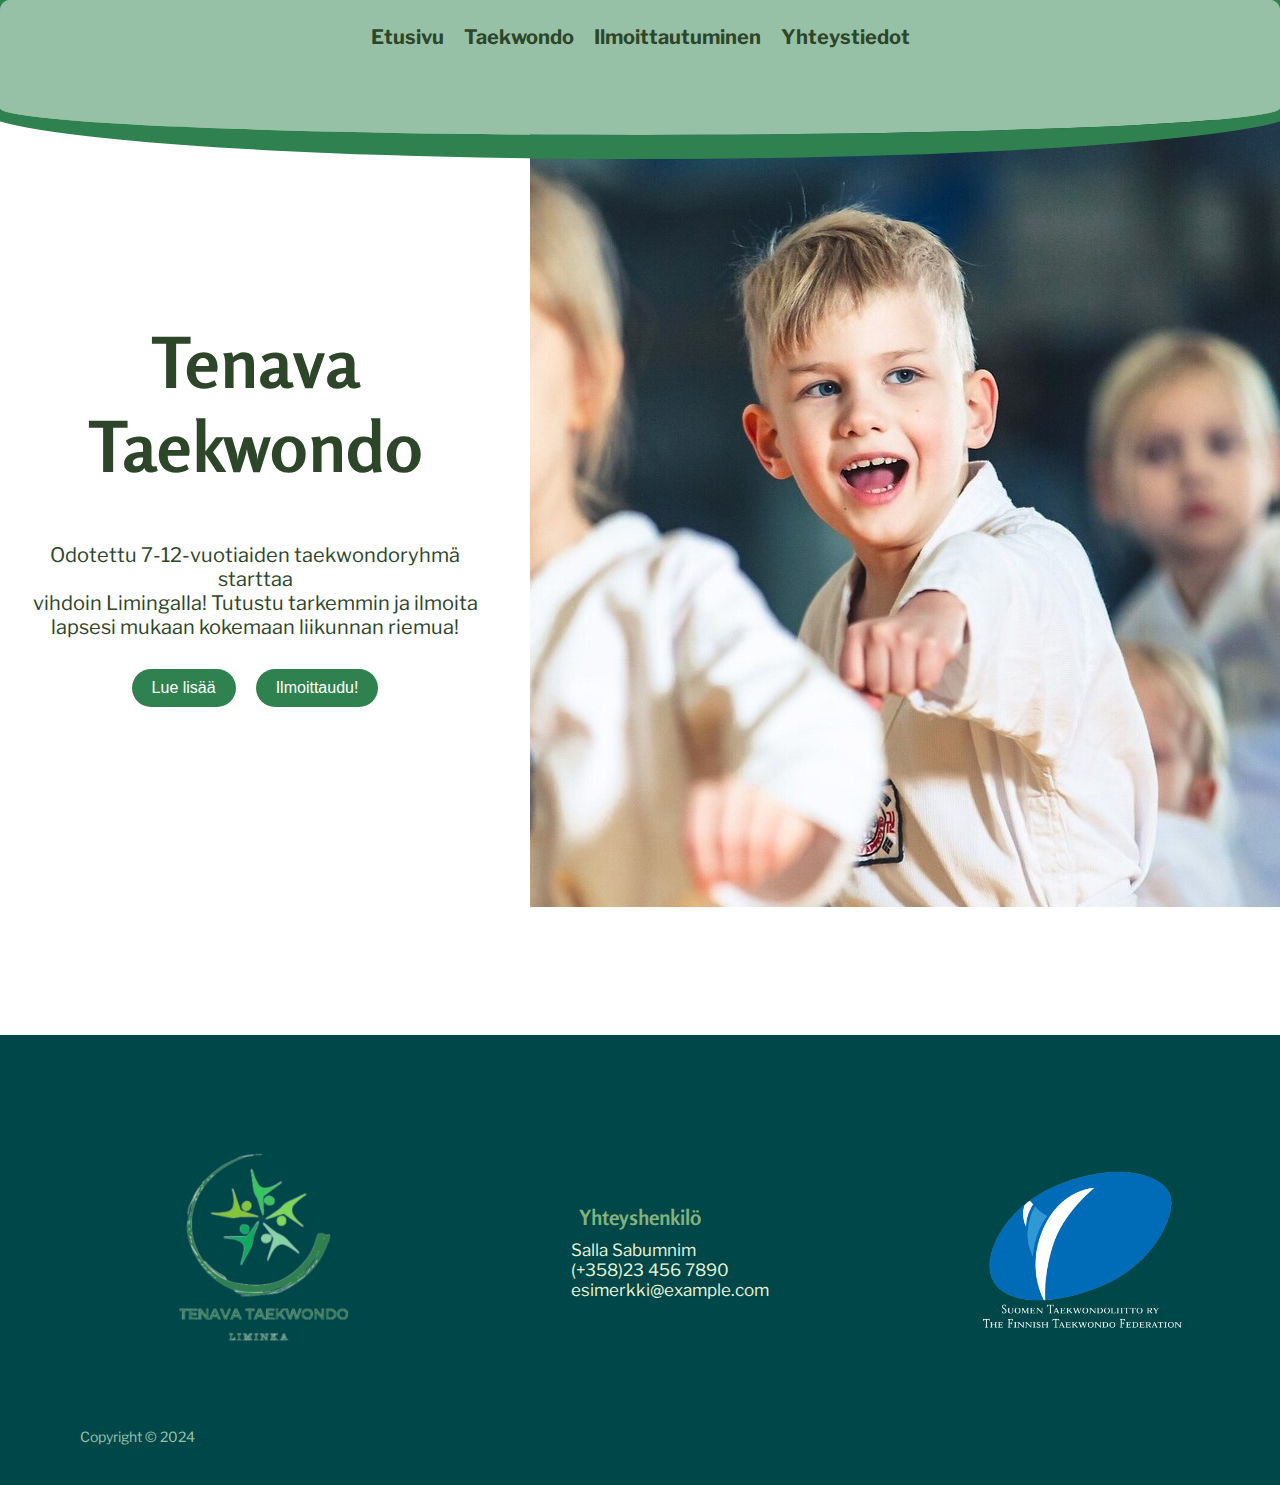
==== index.html @ d38286b5 "Lisätty copyright" ====
<!DOCTYPE html>
<html lang="fi">
<head>
    <meta charset="UTF-8">
    <meta name="viewport" content="width=device-width, initial-scale=1.0">
    <meta name="robots" content="noindex">
    <meta name="googlebot" content="noindex">
    <link rel="stylesheet" href="tyyli.css">
    <link href="https://fonts.googleapis.com/css?family=Rosario" rel="stylesheet"/>
    <link href='https://fonts.googleapis.com/css?family=Libre Franklin' rel='stylesheet'>
    <meta keywords="Taekwondo Liminka">
    <title>Tenava Taekwondo Liminka</title>
</head>
<body>
    <header>
        <nav>
            <a href="index.html">Etusivu</a>
            <a href="taekwondo.html">Taekwondo</a>
            <a href="ilmoittautuminen.html">Ilmoittautuminen</a>
            <a href="yhteystiedot.html">Yhteystiedot</a>
        </nav>
    </header>
    <div class="container">
        <div class="content">
            <div class="text-container">
                <h1>Tenava Taekwondo</h1>
                <p> Odotettu 7-12-vuotiaiden taekwondoryhmä starttaa
                <br>vihdoin Limingalla! Tutustu tarkemmin ja ilmoita 
                <br>lapsesi mukaan kokemaan liikunnan riemua!</p>

                <div class="button-container">
                    <button class="button" onclick="window.location.href='taekwondo.html'">Lue lisää</button>
                    <button class="button" onclick="window.location.href='ilmoittautuminen.html'">Ilmoittaudu!</button>
                </div>

             </div>

            <div class="image-container">
                <img src="Kuvat/etusivu.jpg" alt="Iloisesti taekwondoa harjoitteleva lapsi nauraa lyodessään ilmaa.">
            </div>
        </div>
    </div>
    <footer>

       <!-- <div class="footer-column">
            <h2>Yhteystiedot</h2>
            <p class="footer-text">Lorem ipsum katu 123 <br>12345 Liminka</p>
        </div>
        <div class="footer-column">
            <h2>Yhteyshenkilöt</h2>
            <p class="footer-text">Nimi: Esimerkkihenkilö <br>Puhelin: 123 456 7890 <br>Email: esimerkki@example.com</p>
        </div>
        <div class="footer-column">
            <h2>Sosiaalinen media</h2>
            <p class="footer-text">
                <a href="https://www.facebook.com/">Facebook</a><br>
                <a href="https://twitter.com/">Twitter</a><br>
                <a href="https://www.instagram.com/">Instagram</a><br>
            </p>
        </div> -->

        <footer>

            <div class="footer-column">
                <img class="kuva1" src="Kuvat/logo1.png" alt="Tenava Taekwondo Liminka -logo">
            </div>
    
            <div class="footer-column">
                <h2>Yhteyshenkilö</h2>
                <p>Salla Sabumnim <br>(+358)23 456 7890 <br>esimerkki@example.com</p>
            </div>
    
            <div class="footer-column">
                <img class="kuva2" src="Kuvat/STKDL.png" alt="Suomen Taekwondoliitto -logo">
            </div>
    
            <div class="copyright">
                <p>Copyright © 2024</p>
            </div>

        </footer>

</body>
</html>
---- tyyli.css ----
* {
  margin: 0;
  padding: 0;
  box-sizing: border-box;
}

body, html {
  height: 100%;
}

header {
  grid-area: header;
  background-color: #97c1a7;
  color: #2d4629;
  text-align: center;
  padding: 25px 0;
  margin: 0;
  outline-style: solid;
  outline-color: #2f824f;
  outline-width: 24px;
  width: 100%;
  height: 15%;
  position: relative;
  border-top-left-radius: 10px;
  border-top-right-radius: 10px;
  border-bottom-left-radius: 50% 20%;
  border-bottom-right-radius: 50% 20%;
}

header nav {
  display: flex;
  justify-content: center;
}

header nav a {
  margin: 0 10px; /* Lisää hieman marginaalia linkkien väliin */
  text-decoration: none;
  color: #2d4629;
  font-size: 20px;
  font-family: 'Libre Franklin', sans-serif; /* Lisää fontti navigointilinkkeihin */
  font-weight: bold; 
}

header nav a:hover {
  text-decoration: underline; /* Lisää alaviiva linkkien päälle hiiren ollessa päällä */
}

.container {
  display: grid;
  grid-template-rows: auto 1fr auto; /* Ensimmäinen rivi automaattisesti, toinen täyttää tilan, kolmas automaattisesti */
  min-height: 100vh;
}

.content {
  display: grid;
  grid-template-columns: 1fr 1fr;
  gap: 20px;
  align-items: center;
  margin-top: -15px;
}

.text-container {
  background-color: white;
  padding: 20px;
  display: flex;
  flex-direction: column;
  justify-content: center; /* Keskittää tekstisisällön pystysuunnassa */
  align-items: center; /* Keskittää tekstisisällön vaakasuunnassa */
  text-align: center; /*POISTA JOS TEKSTI MENEE VÄÄRÄLLÄ LAILLA KESKELLE!!!!!!!!!!!!!!!!*/
}

.image-container {
  background-color: #2f824f;
  display: flex;
  justify-content: center;
  align-items: center;
  flex-direction: row;
}


.text-container h1 {
  font-family: "Rosario";
  text-align: center;
  color: #2d4629;
  font-size: 70px;
}

.text-container p {
  margin-top: 55px; /* Lisää tilaa paragrafin yläpuolelle */
  font-family: 'Libre Franklin';
  color: #2d4629;
  font-size: 20px;
}


h2 {
  font-family: "Rosario";
  color: #83b27c;
  font-size: 35px; 
  text-align: left;
  margin-left: 80px;
  margin-bottom: 10px;
}



.yhteystiedot {
  background-color: white;
  padding: 20px;
  display: flex;
  flex-direction: column;
  justify-content: center;
  align-items: flex-start; /* Keskittää tekstisisällön vaakasuunnassa vasemmalle */
  text-align: left; /* Säilytä tekstisisällön vasemmalle suuntautuva kohdistus */
}

.yhteystiedot h1 {
  font-family: "Rosario";
  text-align: center;
  color: #2d4629;
  font-size: 70px;
}

.yhteystiedot p {
  margin-top: 55px; /* Lisää tilaa paragrafin yläpuolelle */
  font-family: 'Libre Franklin';
  color: #2d4629;
  font-size: 20px;
}

.yhteystiedot h1, .yhteystiedot p {
  margin-left: auto; /* Siirtää elementit oikealle */
  margin-right: auto; /* Siirtää elementit vasemmalle */
  text-align: left; /* Säilyttää tekstin vasemman reunan kohdistuksen */
}



footer {
  grid-area: footer;
  background-color: #004749;
  text-align: center;
  padding: 20px 0;
  margin: 0;
  display: grid;
  grid-template-columns: 1fr 1fr 1fr; 
  grid-gap: 15px; /* Lisää tilaa sarakkeiden väliin */
}
.footer-column {
  flex: 1; /* Jokainen sarakkeen leveys muuttuu joustavasti */
  padding: 15px;
  box-sizing: border-box;
  background-color: #004749;
  display: flex; /* Käytä flexboxia */
  flex-direction: column; /* Aseta sisältö pystysuoraan */
  justify-content: center; /* Keskittää sisällön pystysuunnassa */
  align-items: center; /* Keskittää sisällön vaakasuunnassa */
  
}

.kuva1 {
  width: 80%;
  max-width: 100%;
  max-height: 100%;
  min-width: 200px; /* Esimerkiksi */
  min-height: 150px; /* Esimerkiksi */
}

.kuva2 {
  width: 50%;
  max-width: 100%;
  max-height: 100%;
  min-width: 200px; /* Esimerkiksi */
  min-height: 150px;
}



footer p {
  font-family: 'Libre Franklin';
  font-size: 17px;
  color: #e9f4d6;
  text-align: left;
  margin-left: 0px;
}

footer h2 {
  font-family: 'Rosario';
  font-size: 21px;
  color: #83b27c;
  margin-left: -60px;
  text-align: left;
}


.button-container {
  display: flex;
  justify-content: center;
  margin-top: 30px; /* Säädä tarvittaessa */
}

.button {
  margin: 0 10px; /* Lisää hieman marginaalia nappien väliin */
  padding: 10px 20px; /* Lisää sisätilaa nappien ympärille */
  font-size: 16px; /* Määritä fonttikoko */
  background-color: #2f824f;
  color: white; /* Määritä tekstin väri */
  border: none; /* Poista reunukset */
  border-radius: 50px; /* Lisää reunan pyöristys */
  cursor: pointer; /* Muuta kohdistimen tyyliksi osoitin */
}

.button:hover {
  background-color: #83b27c; /* Vaihda taustaväri hover-tilassa */
}

.copyright p{
  margin-left: 20px;
  color: #97C1A7;
  font-size: 14px;
}



@media only screen and (max-width: 1170px) {
.content {
  display: grid;
  grid-template-columns: 1fr 1fr;
  gap: 20px;
  align-items: center;
  margin-top: -15px;
  max-width: 100%;
  overflow: hidden;
  padding: 0px; /* Pienennä sisätilaa elementin ympärillä */
  }
}


@media only screen and (max-width: 780px) {
  .content {
      grid-template-columns: 1fr;
  }

  header nav {
    flex-wrap: wrap; /* Salli navigointipainikkeiden rivinvaihto */
    justify-content: center; /* Keskitä navigointipainikkeet vaakasuunnassa */
  }

  header nav a:nth-child(3),
  header nav a:nth-child(4) {
    order: 2; /* Aseta "Harjoitusajat" ja "Yhteystiedot" painikkeet toiselle riville */
  }
  
  .text-container {
    padding: 10px; /* Pienennä tekstisisällön sisätilaa */
    margin-top: 50px;
  }

  .text-container h1 {
    font-size: 40px; /* Pienennä otsikon fonttikokoa */
  }

  .text-container p {
    font-size: 16px; /* Pienennä tekstin fonttikokoa */
    margin-top: 20px; /* Lisää ylimääräinen marginaali paragrafin yläpuolelle */
  }


  .yhteystiedot {
    padding: 10px; /* Pienennä tekstisisällön sisätilaa */
    margin-top: 50px;
  }
  
  .button-container {
    flex-direction: column; /* Aseta nappien kontaineri pystysuuntaan */
    align-items: center; /* Keskitä napit vaakasuunnassa */
    margin-top: 20px; /* Lisää ylimääräinen ylämarginaali napin alle */
  }

  .button {
    margin: 10px 0; /* Aseta marginaalit pystysuuntaan */
  }

  footer {
    grid-template-columns: 1fr; /* Aseta sarakkeiden lukumääräksi yksi pylväs */
    grid-template-rows: auto auto auto; /* Aseta rivien lukumääräksi kolme ja niiden korkeudet automaattisiksi */
    text-align: center; /* Keskitä tekstisisältö vaakasuunnassa */
  }

  .footer-column {
    margin-bottom: 20px; /* Lisää ylimääräinen alamarginaali */
  }

  .footer-column h2 {
    margin-top: -80px;
  }

  .footer-column p {
    margin-top: 15px;
  }
  
}





@media only screen and (max-width: 705px) {
  .content {
      grid-template-columns: 1fr;
  }

  .text-container {
    padding: 10px; /* Pienennä tekstisisällön sisätilaa */
    margin-top: 50px;
    margin-left: -50px;
  }

  .yhteystiedot {
    padding: 10px; /* Pienennä tekstisisällön sisätilaa */
    margin-top: 50px;
    margin-left: -50px;
  
  }

  .copyright p{
    text-align: center;
  }

}

@media only screen and (max-width: 630px) {
  .content {
      grid-template-columns: 1fr;
  }

  .text-container {
    padding: 10px; /* Pienennä tekstisisällön sisätilaa */
    margin-top: 50px;
    margin-left: -100px;
  }

  .yhteystiedot {
    padding: 10px; /* Pienennä tekstisisällön sisätilaa */
    margin-top: 50px;
    margin-left: -100px;
  }

  .copyright p{
    text-align: center;
  }

}



@media only screen and (max-width: 600px) {
  .content {
      grid-template-columns: 1fr;
  }

  .text-container {
    padding: 10px; /* Pienennä tekstisisällön sisätilaa */
    margin-top: 50px;
    margin-left: -200px;
  }

  .yhteystiedot {
    padding: 10px; /* Pienennä tekstisisällön sisätilaa */
    margin-top: 50px;
    margin-left: -200px;
  }

  .copyright p{
    text-align: center;
  }

}



@media only screen and (max-width: 500px) {
  .content {
      grid-template-columns: 1fr;
  }

  header nav {
    flex-wrap: wrap; /* Salli navigointipainikkeiden rivinvaihto */
    justify-content: center; /* Keskitä navigointipainikkeet vaakasuunnassa */
  }

  header nav a:nth-child(3),
  header nav a:nth-child(4) {
    order: 2; /* Aseta "Harjoitusajat" ja "Yhteystiedot" painikkeet toiselle riville */
  }
  
  .text-container {
    padding: 10px; /* Pienennä tekstisisällön sisätilaa */
    margin-top: 50px;
    margin-left: -315px;
  }

  .text-container h1 {
    font-size: 40px; /* Pienennä otsikon fonttikokoa */
  }

  .text-container p {
    font-size: 16px; /* Pienennä tekstin fonttikokoa */
    margin-top: 20px; /* Lisää ylimääräinen marginaali paragrafin yläpuolelle */
  }

  .yhteystiedot {
    padding: 10px; /* Pienennä tekstisisällön sisätilaa */
    margin-top: 50px;
    margin-left: -315px;
  }

  .yhteystiedot h1 {
    font-size: 40px; /* Pienennä otsikon fonttikokoa */
  }
  
  .yhteystiedot p {
    font-size: 16px; /* Pienennä tekstin fonttikokoa */
    margin-top: 20px; /* Lisää ylimääräinen marginaali paragrafin yläpuolelle */
  }


  .button-container {
    flex-direction: column; /* Aseta nappien kontaineri pystysuuntaan */
    align-items: center; /* Keskitä napit vaakasuunnassa */
    margin-top: 20px; /* Lisää ylimääräinen ylämarginaali napin alle */
  }

  .button {
    margin: 10px 0; /* Aseta marginaalit pystysuuntaan */
  }

  footer {
    grid-template-columns: 1fr; /* Aseta sarakkeiden lukumääräksi yksi pylväs */
    grid-template-rows: auto auto auto; /* Aseta rivien lukumääräksi kolme ja niiden korkeudet automaattisiksi */
    text-align: center; /* Keskitä tekstisisältö vaakasuunnassa */
  }

  .footer-column {
    margin-bottom: 20px; /* Lisää ylimääräinen alamarginaali */
  }

  .footer-column h2 {
    margin-top: -80px;
  }

  .footer-column p {
    margin-top: 15px;
  }

  .copyright p{
    text-align: center;
  }
  
}
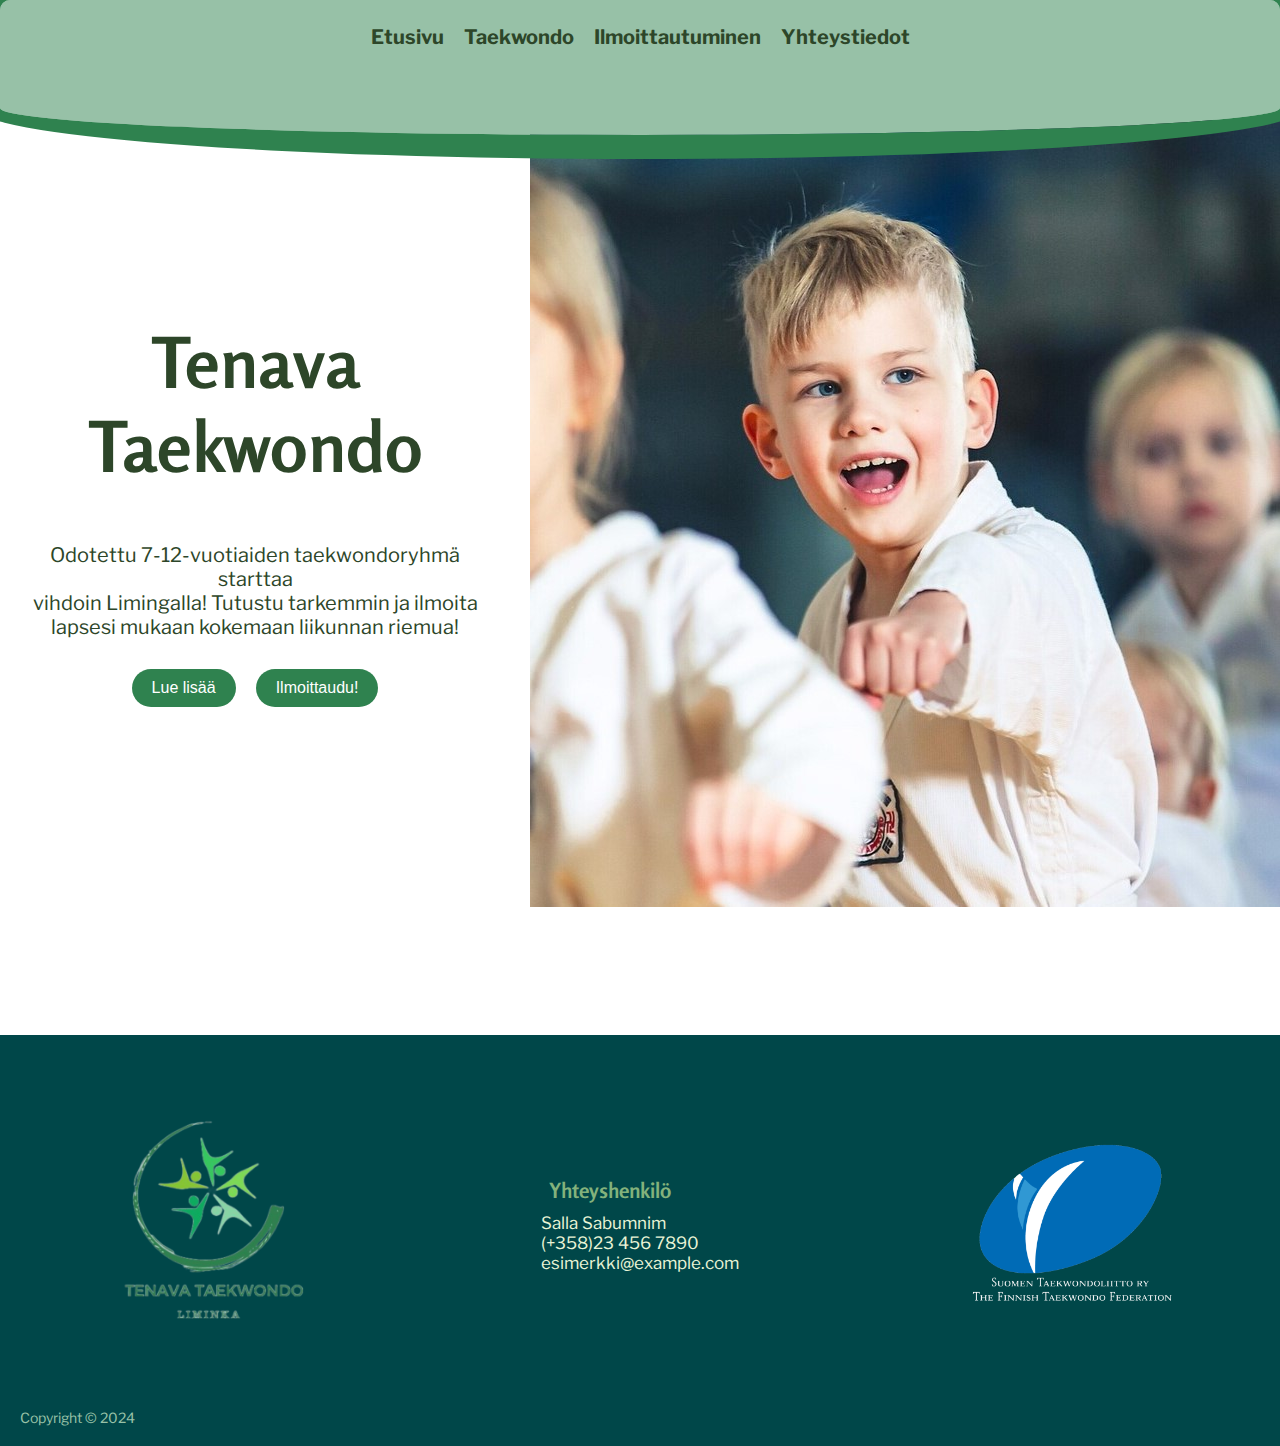
==== commit cbc10cf1: "." ====
--- a/index.html
+++ b/index.html
@@ -40,24 +40,7 @@
             </div>
         </div>
     </div>
-    <footer>
 
-       <!-- <div class="footer-column">
-            <h2>Yhteystiedot</h2>
-            <p class="footer-text">Lorem ipsum katu 123 <br>12345 Liminka</p>
-        </div>
-        <div class="footer-column">
-            <h2>Yhteyshenkilöt</h2>
-            <p class="footer-text">Nimi: Esimerkkihenkilö <br>Puhelin: 123 456 7890 <br>Email: esimerkki@example.com</p>
-        </div>
-        <div class="footer-column">
-            <h2>Sosiaalinen media</h2>
-            <p class="footer-text">
-                <a href="https://www.facebook.com/">Facebook</a><br>
-                <a href="https://twitter.com/">Twitter</a><br>
-                <a href="https://www.instagram.com/">Instagram</a><br>
-            </p>
-        </div> -->
 
         <footer>
 
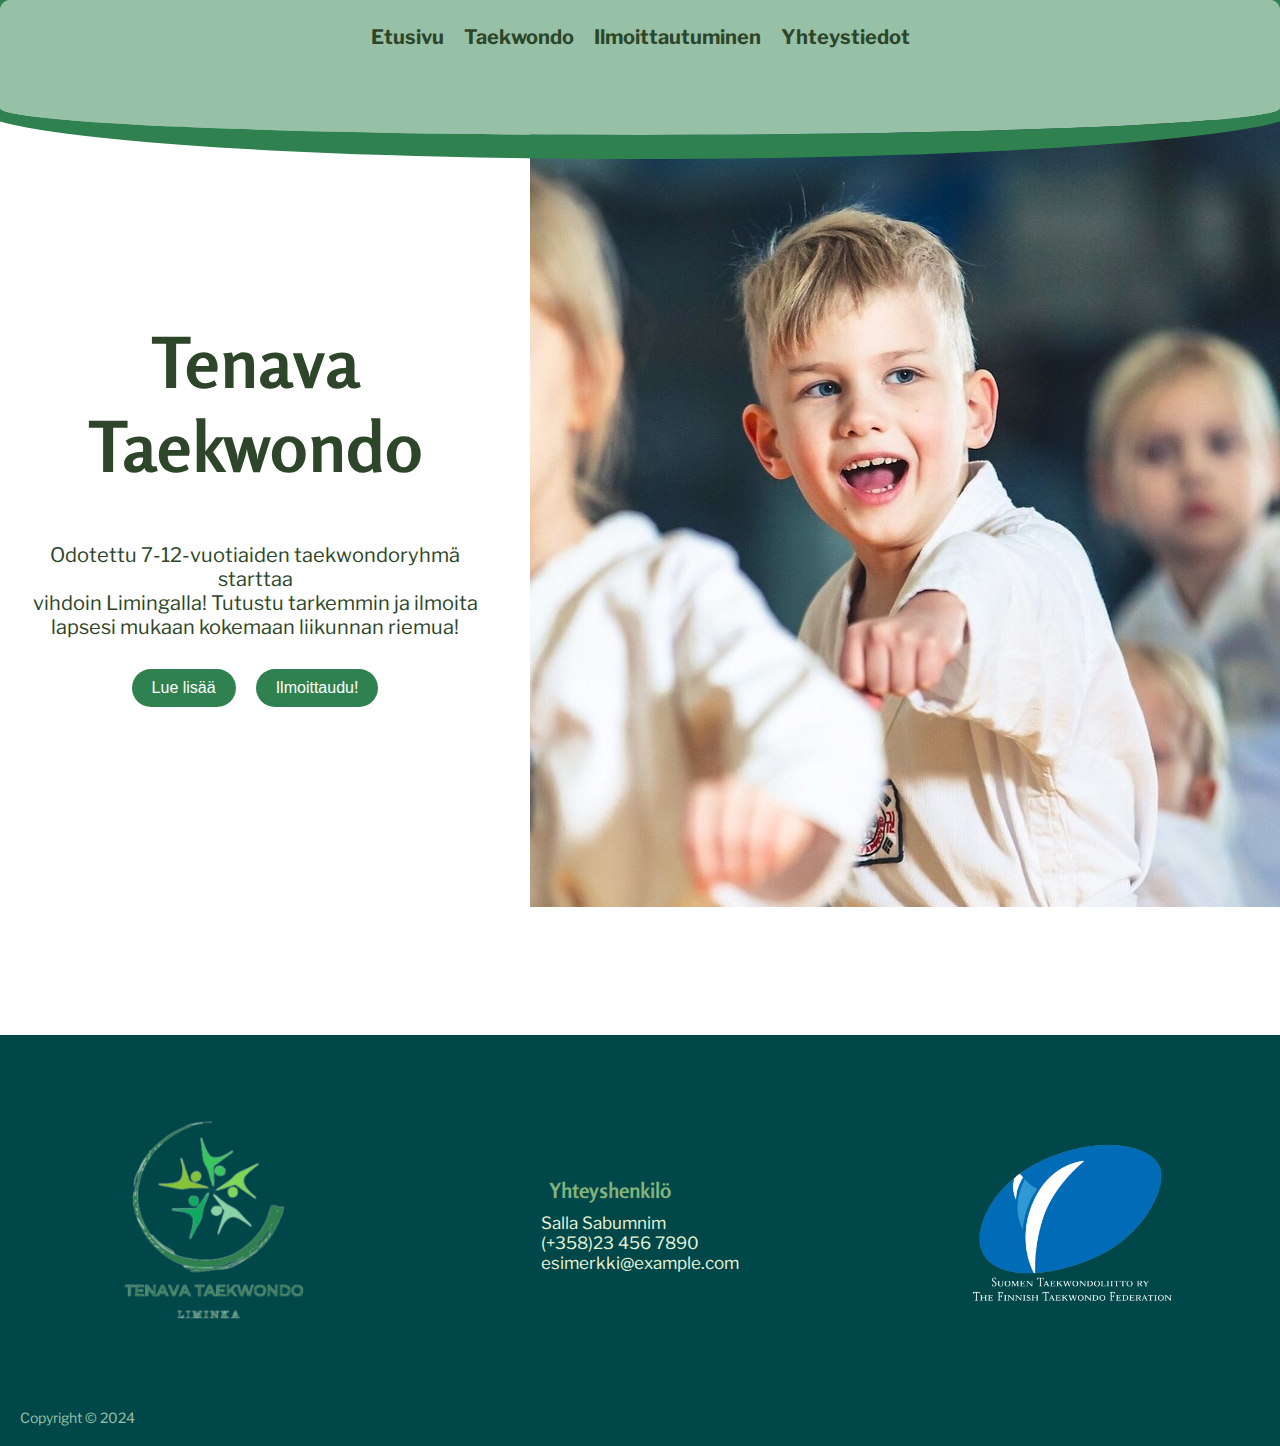
==== commit 7a48ce66: "meta" ====
--- a/index.html
+++ b/index.html
@@ -5,10 +5,10 @@
     <meta name="viewport" content="width=device-width, initial-scale=1.0">
     <meta name="robots" content="noindex">
     <meta name="googlebot" content="noindex">
+    <meta name="keywords" content="taekwondo, Liminka, lasten liikunta, ryhmä">
     <link rel="stylesheet" href="tyyli.css">
     <link href="https://fonts.googleapis.com/css?family=Rosario" rel="stylesheet"/>
     <link href='https://fonts.googleapis.com/css?family=Libre Franklin' rel='stylesheet'>
-    <meta keywords="Taekwondo Liminka">
     <title>Tenava Taekwondo Liminka</title>
 </head>
 <body>
--- a/tyyli.css
+++ b/tyyli.css
@@ -69,6 +69,10 @@
   text-align: center; /*POISTA JOS TEKSTI MENEE VÄÄRÄLLÄ LAILLA KESKELLE!!!!!!!!!!!!!!!!*/
 }
 
+.text-container a {
+  color: #2f824f;
+}
+
 .image-container {
   background-color: #2f824f;
   display: flex;
@@ -156,6 +160,14 @@
   justify-content: center; /* Keskittää sisällön pystysuunnassa */
   align-items: center; /* Keskittää sisällön vaakasuunnassa */
   
+}
+
+.tkd2 {
+  display: none;
+}
+
+.yhteys2 {
+  display: none;
 }
 
 .kuva1 {
@@ -233,6 +245,23 @@
   overflow: hidden;
   padding: 0px; /* Pienennä sisätilaa elementin ympärillä */
   }
+
+  .tkd1{
+    display: none;
+  }
+
+  .tkd2{
+    display: block;
+  }
+
+  .yhteys1{
+    display: none;
+  }
+
+  .yhteys2{
+    display: block;
+  }
+
 }
 
 
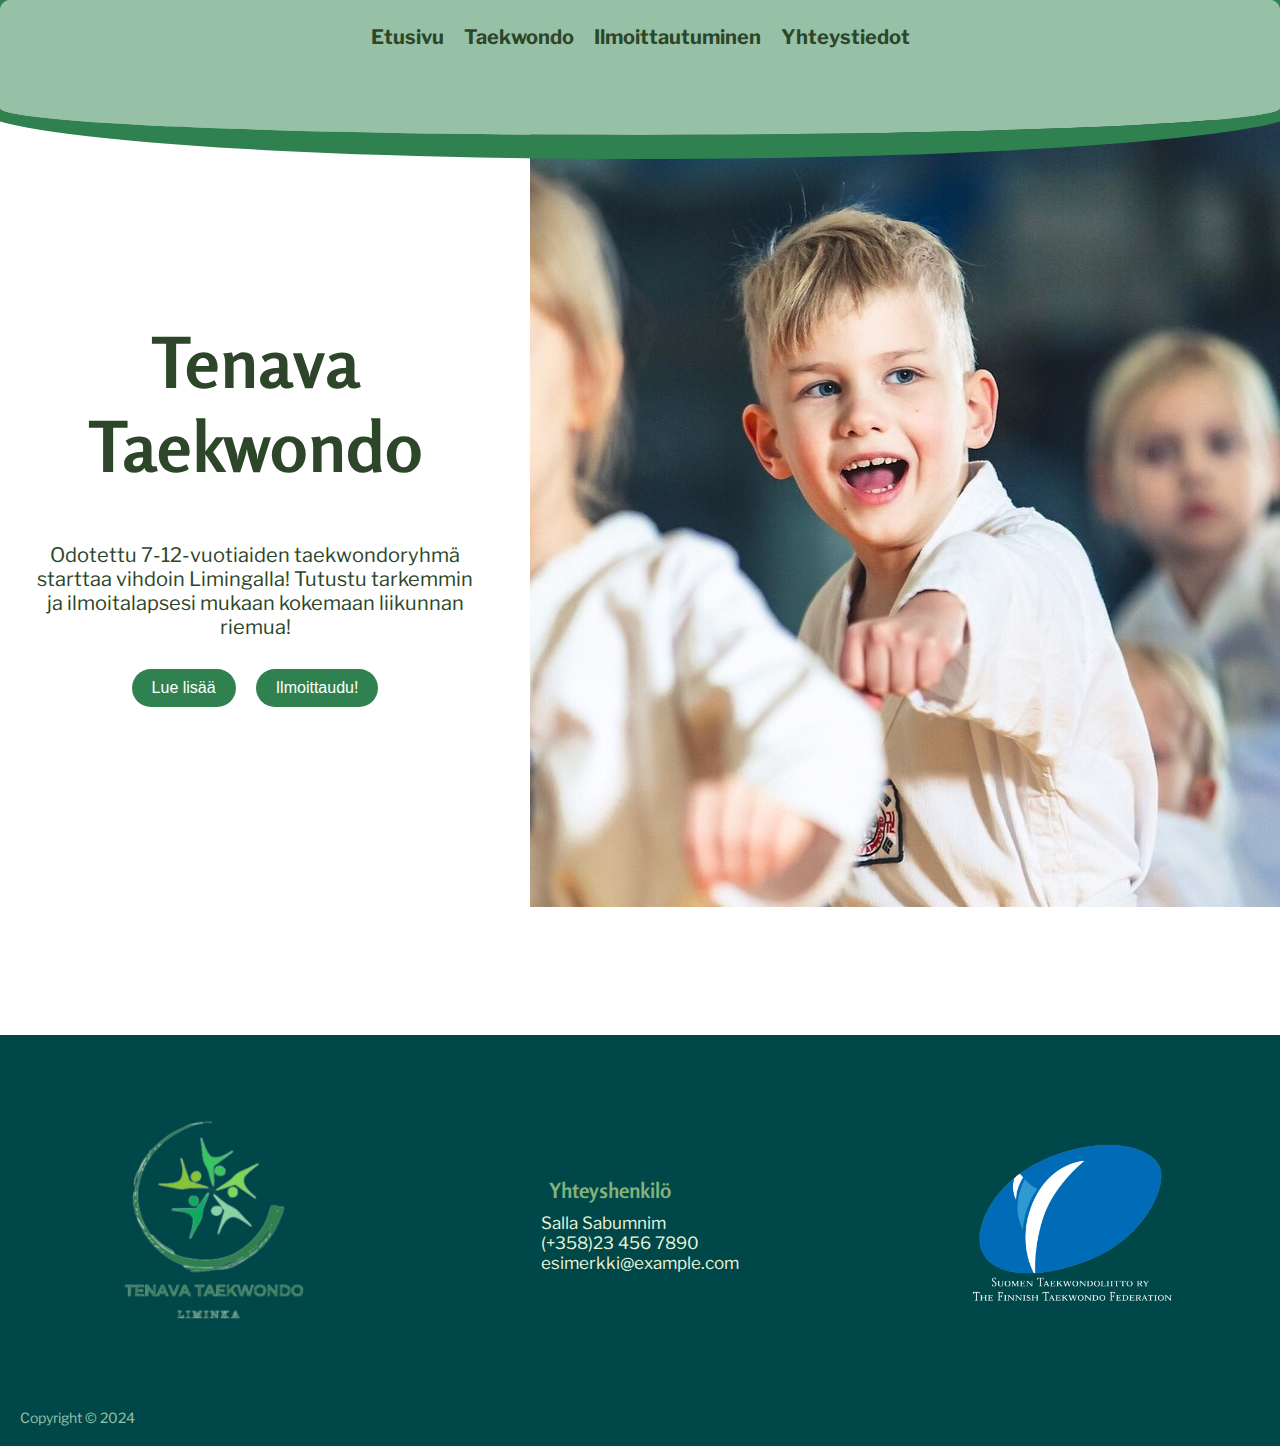
==== commit 5a576470: "lisätty mobiiliversio" ====
--- a/index.html
+++ b/index.html
@@ -7,8 +7,8 @@
     <meta name="googlebot" content="noindex">
     <meta name="keywords" content="taekwondo, Liminka, lasten liikunta, ryhmä">
     <link rel="stylesheet" href="tyyli.css">
-    <link href="https://fonts.googleapis.com/css?family=Rosario" rel="stylesheet"/>
-    <link href='https://fonts.googleapis.com/css?family=Libre Franklin' rel='stylesheet'>
+    <link href="https://fonts.googleapis.com/css?family=Rosario" rel="stylesheet">
+    <link href='https://fonts.googleapis.com/css?family=Libre+Franklin' rel='stylesheet'>
     <title>Tenava Taekwondo Liminka</title>
 </head>
 <body>
@@ -23,10 +23,20 @@
     <div class="container">
         <div class="content">
             <div class="text-container">
-                <h1>Tenava Taekwondo</h1>
-                <p> Odotettu 7-12-vuotiaiden taekwondoryhmä starttaa
-                <br>vihdoin Limingalla! Tutustu tarkemmin ja ilmoita 
-                <br>lapsesi mukaan kokemaan liikunnan riemua!</p>
+                <div class="kone">
+                    <h1>Tenava Taekwondo</h1>
+                    <p> Odotettu 7-12-vuotiaiden taekwondoryhmä
+                    <br>starttaa vihdoin Limingalla! Tutustu tarkemmin 
+                    <br>ja ilmoitalapsesi mukaan kokemaan liikunnan riemua!</p>
+                </div>
+
+                <div class="mobiili">
+                    <h1>Tenava Taekwondo</h1>
+                    <p> Odotettu 7-12-vuotiaiden taekwondoryhmä starttaa
+                    <br>vihdoin Limingalla! Tutustu tarkemmin ja ilmoita 
+                    <br>lapsesi mukaan kokemaan liikunnan riemua!</p>
+                </div>
+
 
                 <div class="button-container">
                     <button class="button" onclick="window.location.href='taekwondo.html'">Lue lisää</button>
--- a/tyyli.css
+++ b/tyyli.css
@@ -73,15 +73,6 @@
   color: #2f824f;
 }
 
-.image-container {
-  background-color: #2f824f;
-  display: flex;
-  justify-content: center;
-  align-items: center;
-  flex-direction: row;
-}
-
-
 .text-container h1 {
   font-family: "Rosario";
   text-align: center;
@@ -95,7 +86,6 @@
   color: #2d4629;
   font-size: 20px;
 }
-
 
 h2 {
   font-family: "Rosario";
@@ -105,8 +95,6 @@
   margin-left: 80px;
   margin-bottom: 10px;
 }
-
-
 
 .yhteystiedot {
   background-color: white;
@@ -150,6 +138,7 @@
   grid-template-columns: 1fr 1fr 1fr; 
   grid-gap: 15px; /* Lisää tilaa sarakkeiden väliin */
 }
+
 .footer-column {
   flex: 1; /* Jokainen sarakkeen leveys muuttuu joustavasti */
   padding: 15px;
@@ -160,6 +149,19 @@
   justify-content: center; /* Keskittää sisällön pystysuunnassa */
   align-items: center; /* Keskittää sisällön vaakasuunnassa */
   
+}
+
+.mobiili {
+  display: none;
+}
+
+
+.image-container {
+  background-color: #2f824f;
+  display: flex;
+  justify-content: center;
+  align-items: center;
+  flex-direction: row;
 }
 
 .tkd2 {
@@ -246,6 +248,11 @@
   padding: 0px; /* Pienennä sisätilaa elementin ympärillä */
   }
 
+  .text-container {
+    padding: 10px; /* Pienennä sisätilaa elementin ympärillä */
+    margin-top: 5%;
+  }
+
   .tkd1{
     display: none;
   }
@@ -279,19 +286,13 @@
   header nav a:nth-child(4) {
     order: 2; /* Aseta "Harjoitusajat" ja "Yhteystiedot" painikkeet toiselle riville */
   }
-  
-  .text-container {
-    padding: 10px; /* Pienennä tekstisisällön sisätilaa */
-    margin-top: 50px;
-  }
 
   .text-container h1 {
-    font-size: 40px; /* Pienennä otsikon fonttikokoa */
+    font-size: 42px; /* Pienennä otsikon fonttikokoa */
   }
 
   .text-container p {
-    font-size: 16px; /* Pienennä tekstin fonttikokoa */
-    margin-top: 20px; /* Lisää ylimääräinen marginaali paragrafin yläpuolelle */
+    font-size: 18px; /* Pienennä tekstin fonttikokoa */
   }
 
 
@@ -345,6 +346,14 @@
     margin-left: -50px;
   }
 
+  .text-container h1 {
+    font-size: 42px; /* Pienennä otsikon fonttikokoa */
+  }
+
+  .text-container p {
+    font-size: 18px; /* Pienennä tekstin fonttikokoa */
+  }
+
   .yhteystiedot {
     padding: 10px; /* Pienennä tekstisisällön sisätilaa */
     margin-top: 50px;
@@ -369,6 +378,14 @@
     margin-left: -100px;
   }
 
+  .text-container h1 {
+    font-size: 42px; /* Pienennä otsikon fonttikokoa */
+  }
+
+  .text-container p {
+    font-size: 18px; /* Pienennä tekstin fonttikokoa */
+  }
+
   .yhteystiedot {
     padding: 10px; /* Pienennä tekstisisällön sisätilaa */
     margin-top: 50px;
@@ -394,6 +411,14 @@
     margin-left: -200px;
   }
 
+  .text-container h1 {
+    font-size: 40px; /* Pienennä otsikon fonttikokoa */
+  }
+
+  .text-container p {
+    font-size: 16px; /* Pienennä tekstin fonttikokoa */
+  }
+
   .yhteystiedot {
     padding: 10px; /* Pienennä tekstisisällön sisätilaa */
     margin-top: 50px;
@@ -426,17 +451,29 @@
   .text-container {
     padding: 10px; /* Pienennä tekstisisällön sisätilaa */
     margin-top: 50px;
-    margin-left: -315px;
+    /*margin-left: -315px;
+    /*margin-right: 10px;*/
+    margin-left: -42%;
   }
 
   .text-container h1 {
-    font-size: 40px; /* Pienennä otsikon fonttikokoa */
+    font-size: 30px; /* Pienennä otsikon fonttikokoa */
   }
 
   .text-container p {
-    font-size: 16px; /* Pienennä tekstin fonttikokoa */
-    margin-top: 20px; /* Lisää ylimääräinen marginaali paragrafin yläpuolelle */
-  }
+    font-size: 14px; /* Pienennä tekstin fonttikokoa */
+    margin-top: 10px; /* Lisää ylimääräinen marginaali paragrafin yläpuolelle */
+  }
+
+
+  .kone {
+    display: none;
+  }
+
+  .mobiili {
+    display: block;
+  }
+
 
   .yhteystiedot {
     padding: 10px; /* Pienennä tekstisisällön sisätilaa */
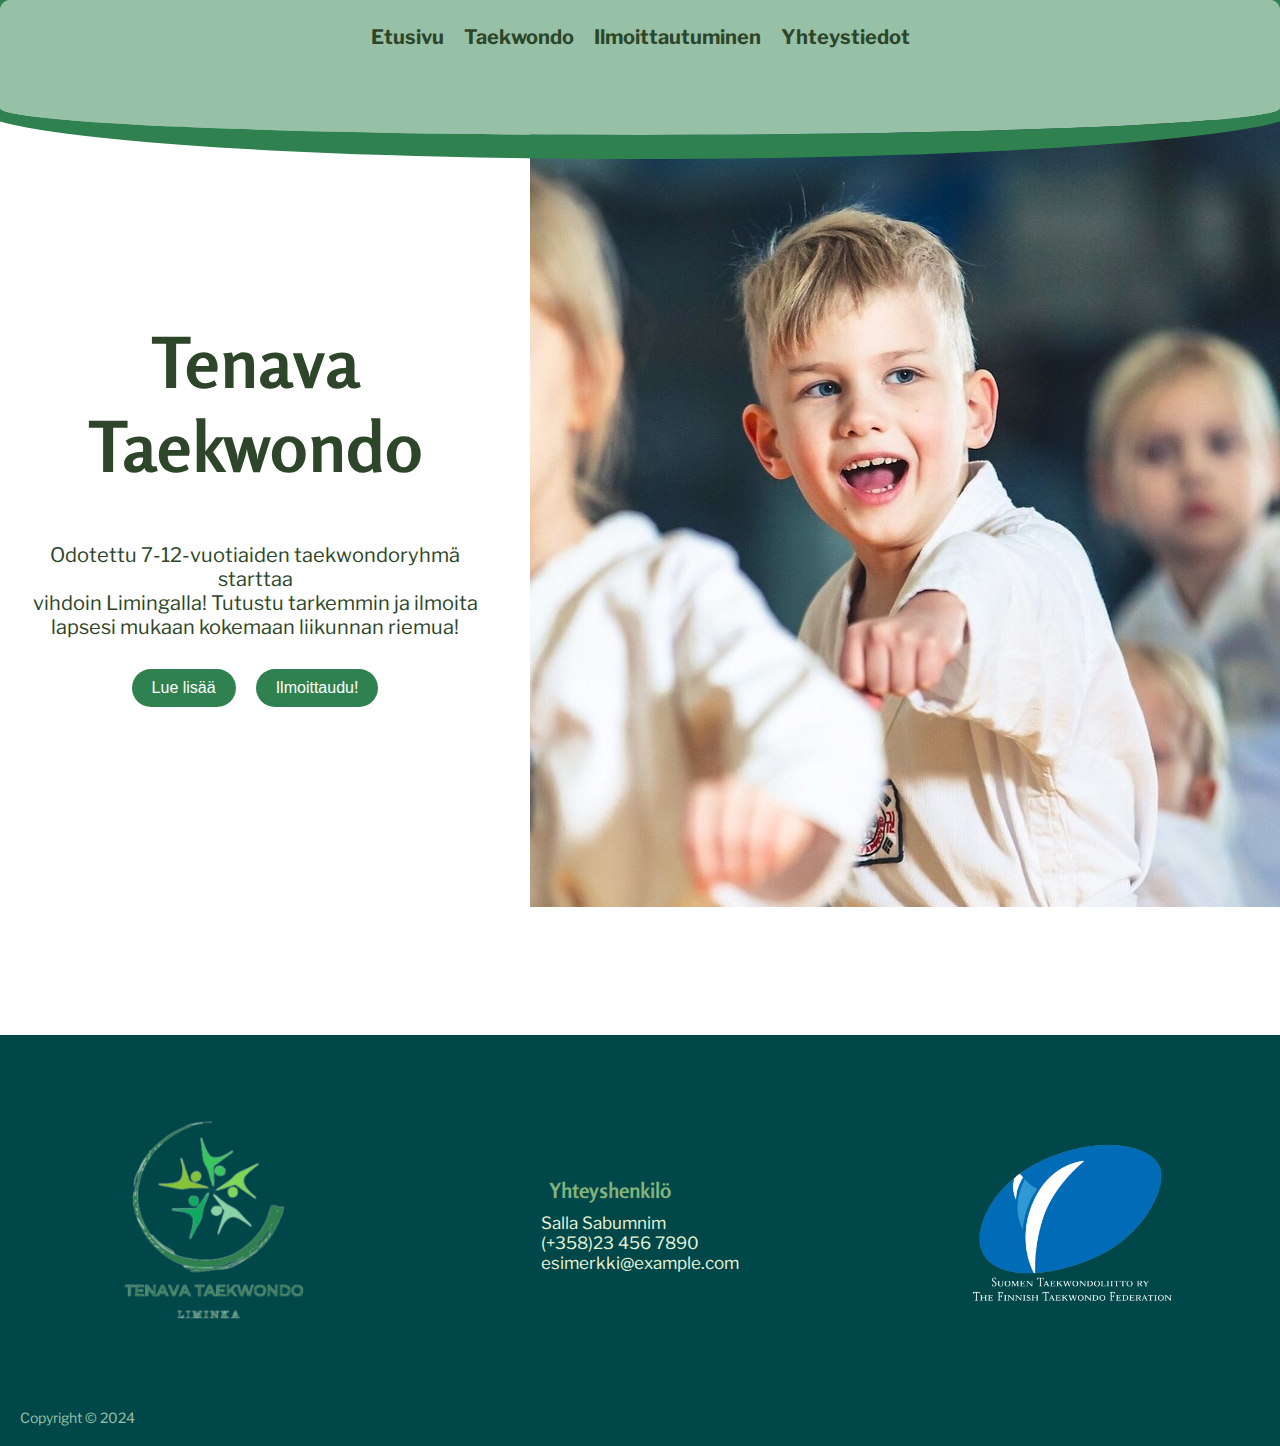
==== commit d16d72ed: "korjattu tekstiä" ====
--- a/index.html
+++ b/index.html
@@ -25,16 +25,17 @@
             <div class="text-container">
                 <div class="kone">
                     <h1>Tenava Taekwondo</h1>
-                    <p> Odotettu 7-12-vuotiaiden taekwondoryhmä
-                    <br>starttaa vihdoin Limingalla! Tutustu tarkemmin 
-                    <br>ja ilmoitalapsesi mukaan kokemaan liikunnan riemua!</p>
-                </div>
-
-                <div class="mobiili">
-                    <h1>Tenava Taekwondo</h1>
                     <p> Odotettu 7-12-vuotiaiden taekwondoryhmä starttaa
                     <br>vihdoin Limingalla! Tutustu tarkemmin ja ilmoita 
                     <br>lapsesi mukaan kokemaan liikunnan riemua!</p>
+                </div>
+
+                <div class="mobiili"> <!--Tämä versio näkyy vain mobiilissa-->
+                    <h1>Tenava Taekwondo</h1>
+                    <p> Odotettu 7-12-vuotiaiden taekwondoryhmä
+                    <br>starttaa vihdoin Limingalla! Tutustu tarkemmin 
+                    <br>ja ilmoitalapsesi mukaan kokemaan iloisia
+                    <br>hetkiä ja liikunnan riemua!</p>
                 </div>
 
 
